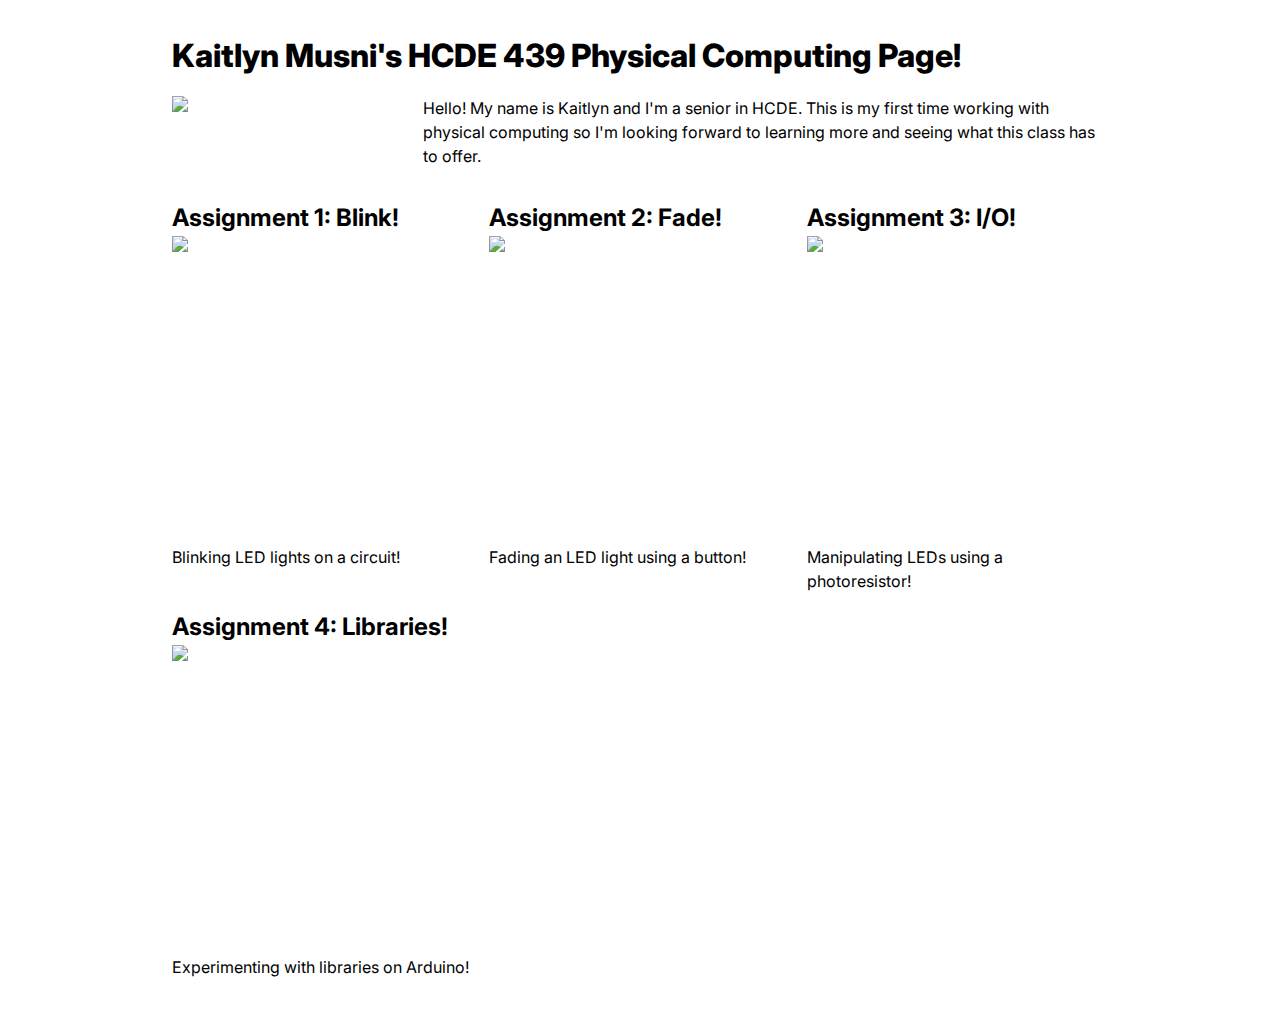
==== index.html @ 71eaeadd "completed a4" ====
<!DOCTYPE html>
<html>
  <head>
    <meta charset="utf-8" />
    <meta name="viewport" content="width=device-width, maximum-scale=1.0" />

    <title>Kaitlyn Musni's HCDE 439 Physical Computing Page!</title>

    <link href="style.css" rel="stylesheet" />
  </head>
  <body>
    <h1>Kaitlyn Musni's HCDE 439 Physical Computing Page!</h1>

    <div class="header">
      <img src="IMG_3631.jpg" />
      <p>
        Hello! My name is Kaitlyn and I'm a senior in HCDE. This is my first
        time working with physical computing so I'm looking forward to
        learning more and seeing what this class has to offer.
      </p>
    </div>

    <div class="grid">
      <div class="assignment">
        <a href="a1.html">
          <h2>Assignment 1: Blink!</h2>
          <img src="blink.GIF" />
        </a>
        <p>Blinking LED lights on a circuit!</p>
      </div>

      <div class="assignment">
        <a href="a2.html">
          <h2>Assignment 2: Fade!</h2>
          <img src="fade.GIF" />
        </a>
        <p>Fading an LED light using a button!</p>
      </div>

      <div class="assignment">
        <a href="a3.html">
          <h2>Assignment 3: I/O!</h2>
          <img src="inputoutput.GIF" />
        </a>
        <p>Manipulating LEDs using a photoresistor!</p>
      </div>

      <div class="assignment">
        <a href="a4.html">
          <h2>Assignment 4: Libraries!</h2>
          <img src="libraries.gif" />
        </a>
        <p>Experimenting with libraries on Arduino!</p>
      </div>
    </div>

      




  </body>


</html>
---- style.css ----
@import url("https://fonts.googleapis.com/css2?family=Inter:wght@100;200;300;400;500;600;700;800;900&display=swap");

*,
*::before,
*::after {
  box-sizing: border-box;
}

* {
  margin: 0;
}

img,
picture,
video,
canvas,
svg {
  display: block;
  max-width: 100%;
}

body {
  font-family: "Inter", sans-serif;
  line-height: 1.5;
  -webkit-font-smoothing: antialiased;
  max-width: 1000px;
  padding: 2em;
  margin: auto;
}

h1 {
  font-weight: 800;
}

h2 {
  font-weight: 700;
}

.header {
  display: flex;
  gap: 1em;
  margin-top: 1em;
}

.header img {
  width: 50%;
  object-fit: cover;
}

.grid {
  display: grid;
  grid-template-columns: repeat(auto-fit, minmax(250px, 1fr));
  gap: 1em;
  margin-top: 2em;
}

.assignment a {
  color: #000;
  text-decoration: none;
}

.assignment a:hover {
  color: #f06;
}

.assignment img {
  aspect-ratio: 1;
  object-fit: cover;
}

.assignment p {
  margin-top: 0.5em;
}
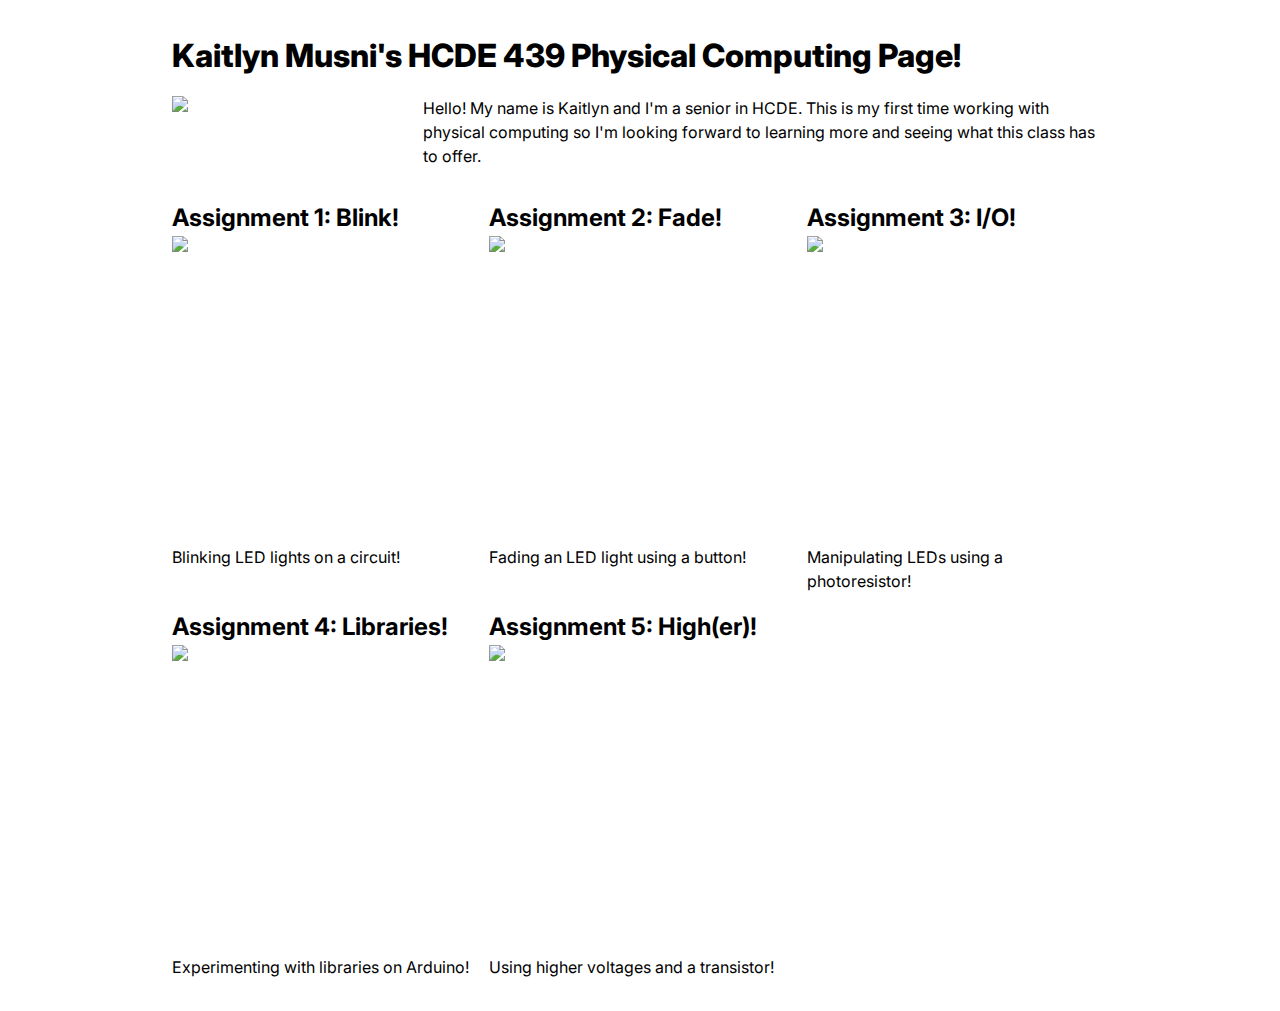
==== commit 64bb9018: "completed a5" ====
--- a/index.html
+++ b/index.html
@@ -52,14 +52,18 @@
         </a>
         <p>Experimenting with libraries on Arduino!</p>
       </div>
+
+      <div class="assignment">
+        <a href="a5.html">
+          <h2>Assignment 5: High(er)!</h2>
+          <img src="transistor.gif" />
+        </a>
+        <p>Using higher voltages and a transistor!</p>
+      </div>
     </div>
-
-      
 
 
 
 
   </body>
-
-
 </html>
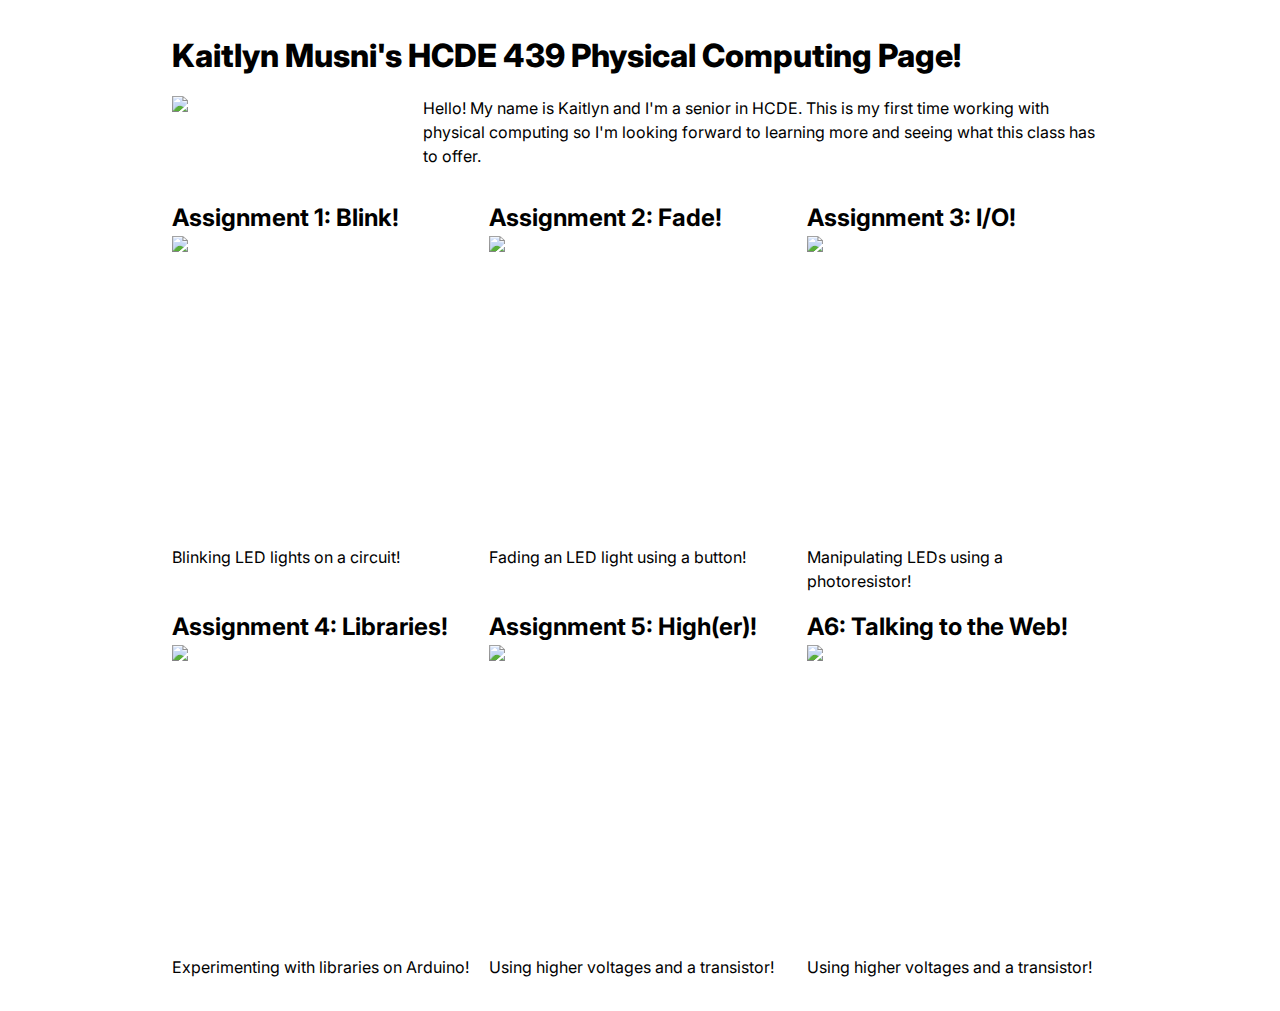
==== commit 3bf9be69: "completed a6" ====
--- a/index.html
+++ b/index.html
@@ -60,6 +60,14 @@
         </a>
         <p>Using higher voltages and a transistor!</p>
       </div>
+
+      <div class="assignment">
+        <a href="a6.html">
+          <h2>A6: Talking to the Web!</h2>
+          <img src="talkingsquare.gif" />
+        </a>
+        <p>Using higher voltages and a transistor!</p>
+      </div>
     </div>
 
 
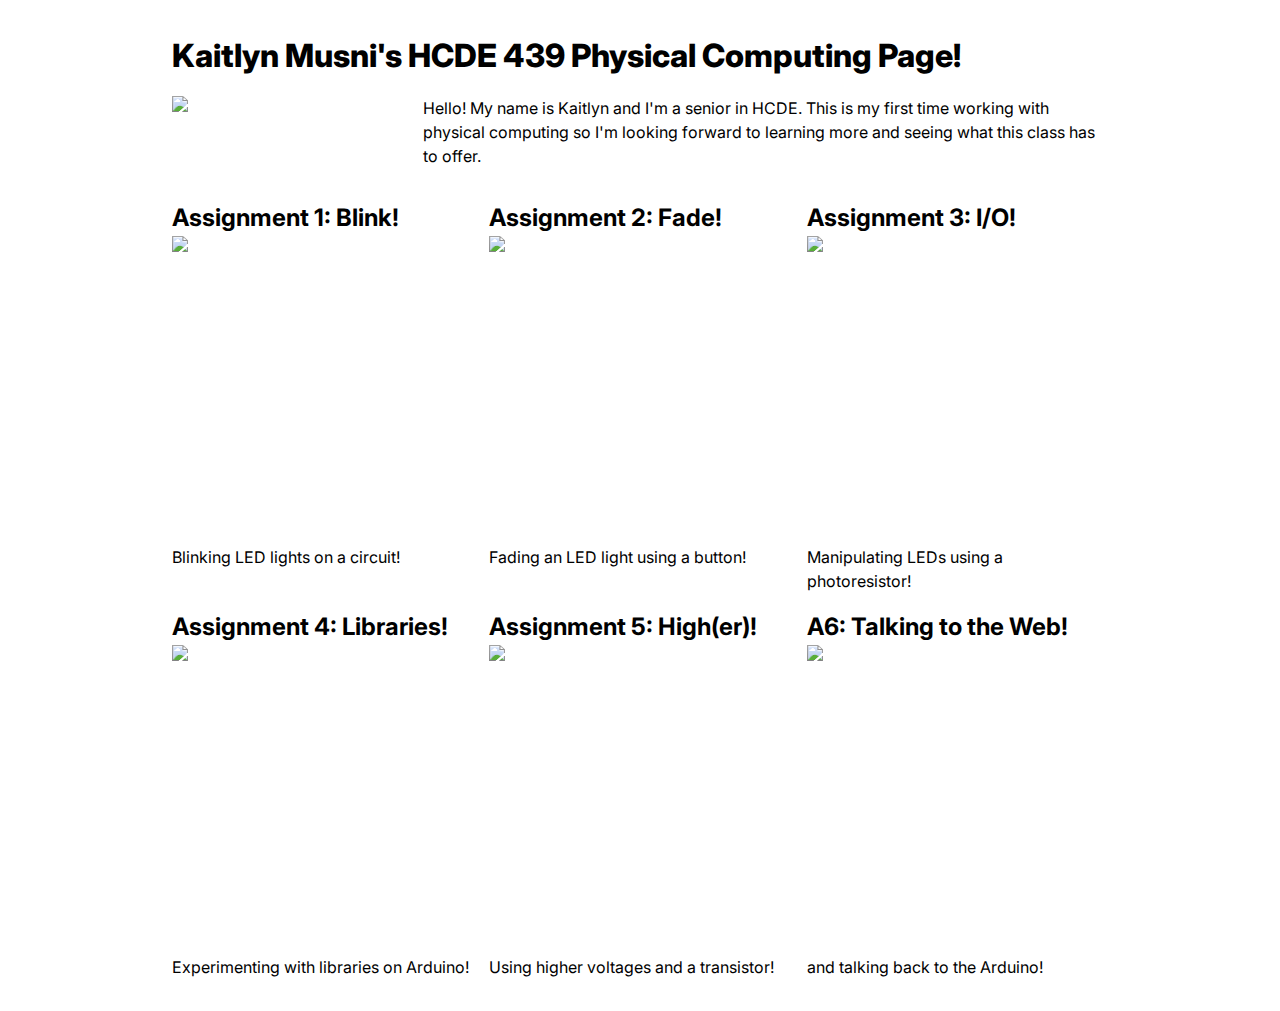
==== commit f395862b: "fixed the home page" ====
--- a/index.html
+++ b/index.html
@@ -66,7 +66,7 @@
           <h2>A6: Talking to the Web!</h2>
           <img src="talkingsquare.gif" />
         </a>
-        <p>Using higher voltages and a transistor!</p>
+        <p>and talking back to the Arduino!</p>
       </div>
     </div>
 
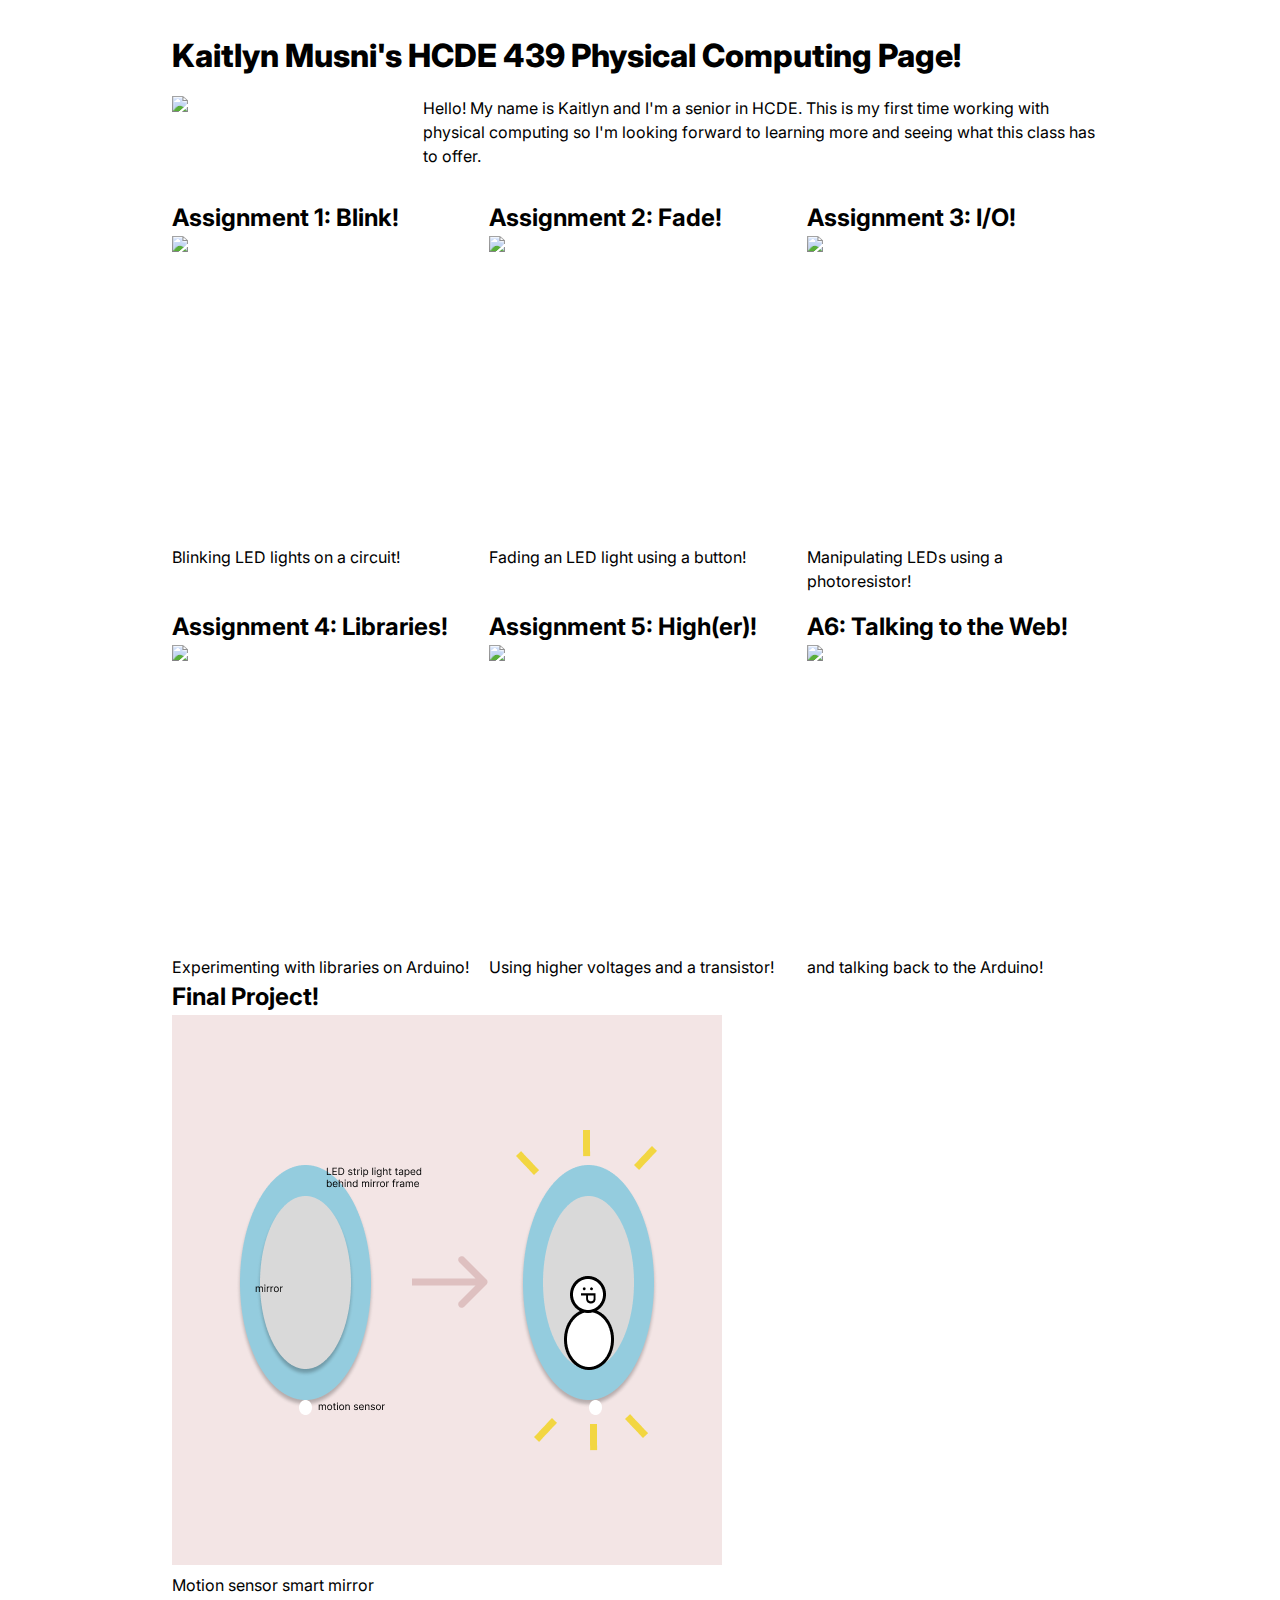
==== commit 1be91a21: "added final proj proposal" ====
--- a/index.html
+++ b/index.html
@@ -70,8 +70,14 @@
       </div>
     </div>
 
-
-
+    <div class="assignment">
+      <a href="a6.html">
+        <h2>Final Project!</h2>
+        <img src="finalprojsketch.png" />
+      </a>
+      <p>Motion sensor smart mirror</p>
+    </div>
+  </div>
 
   </body>
 </html>
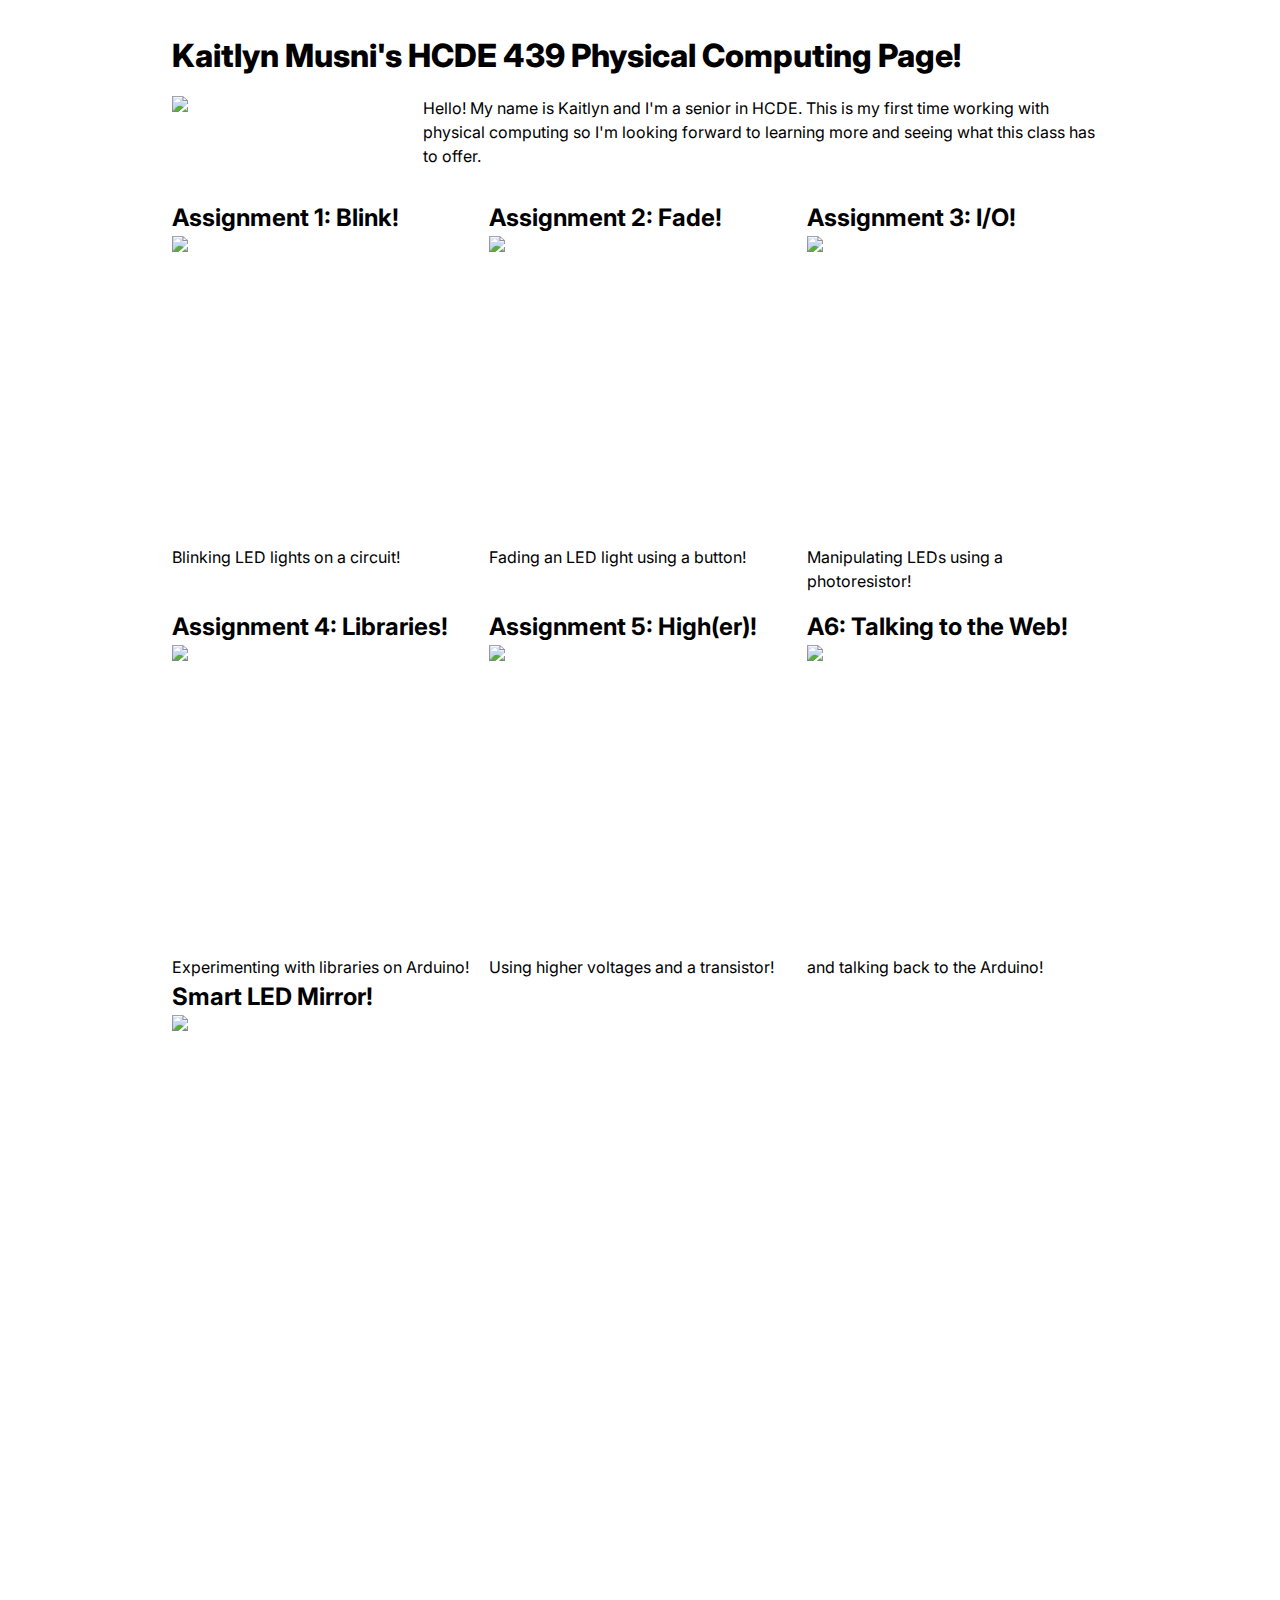
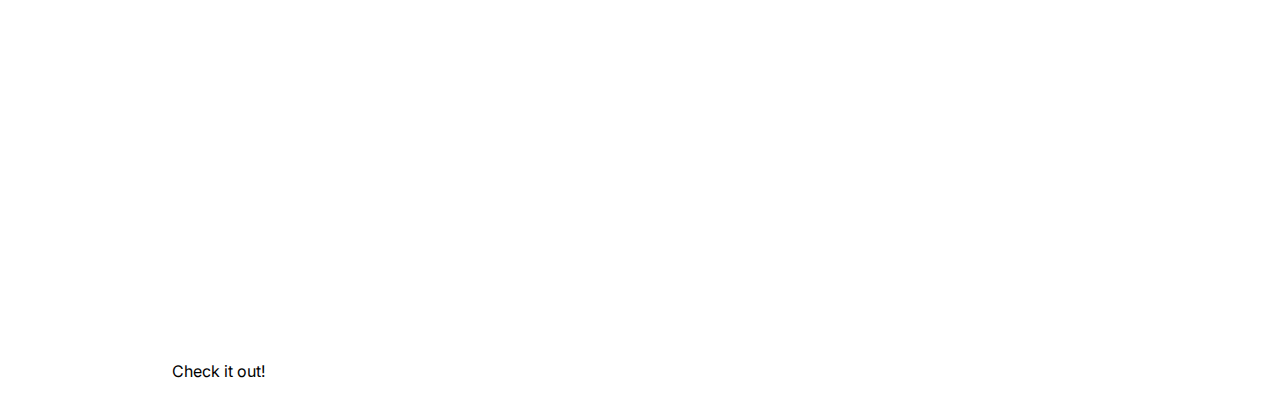
==== commit aee1651d: "testing youtube video link" ====
--- a/index.html
+++ b/index.html
@@ -70,14 +70,23 @@
       </div>
     </div>
 
-    <div class="assignment">
-      <a href="a6.html">
+    <!-- <div class="assignment">
+      <a href="finalproj.html">
         <h2>Final Project!</h2>
         <img src="finalprojsketch.png" />
       </a>
       <p>Motion sensor smart mirror</p>
     </div>
-  </div>
+  </div> -->
+
+      <div class="assignment">
+        <a href="afinal.html">
+          <h2>Smart LED Mirror!</h2>
+          <img src="final.gif" />
+        </a>
+        <p>Check it out!</p>
+      </div>
+    </div>
 
   </body>
 </html>
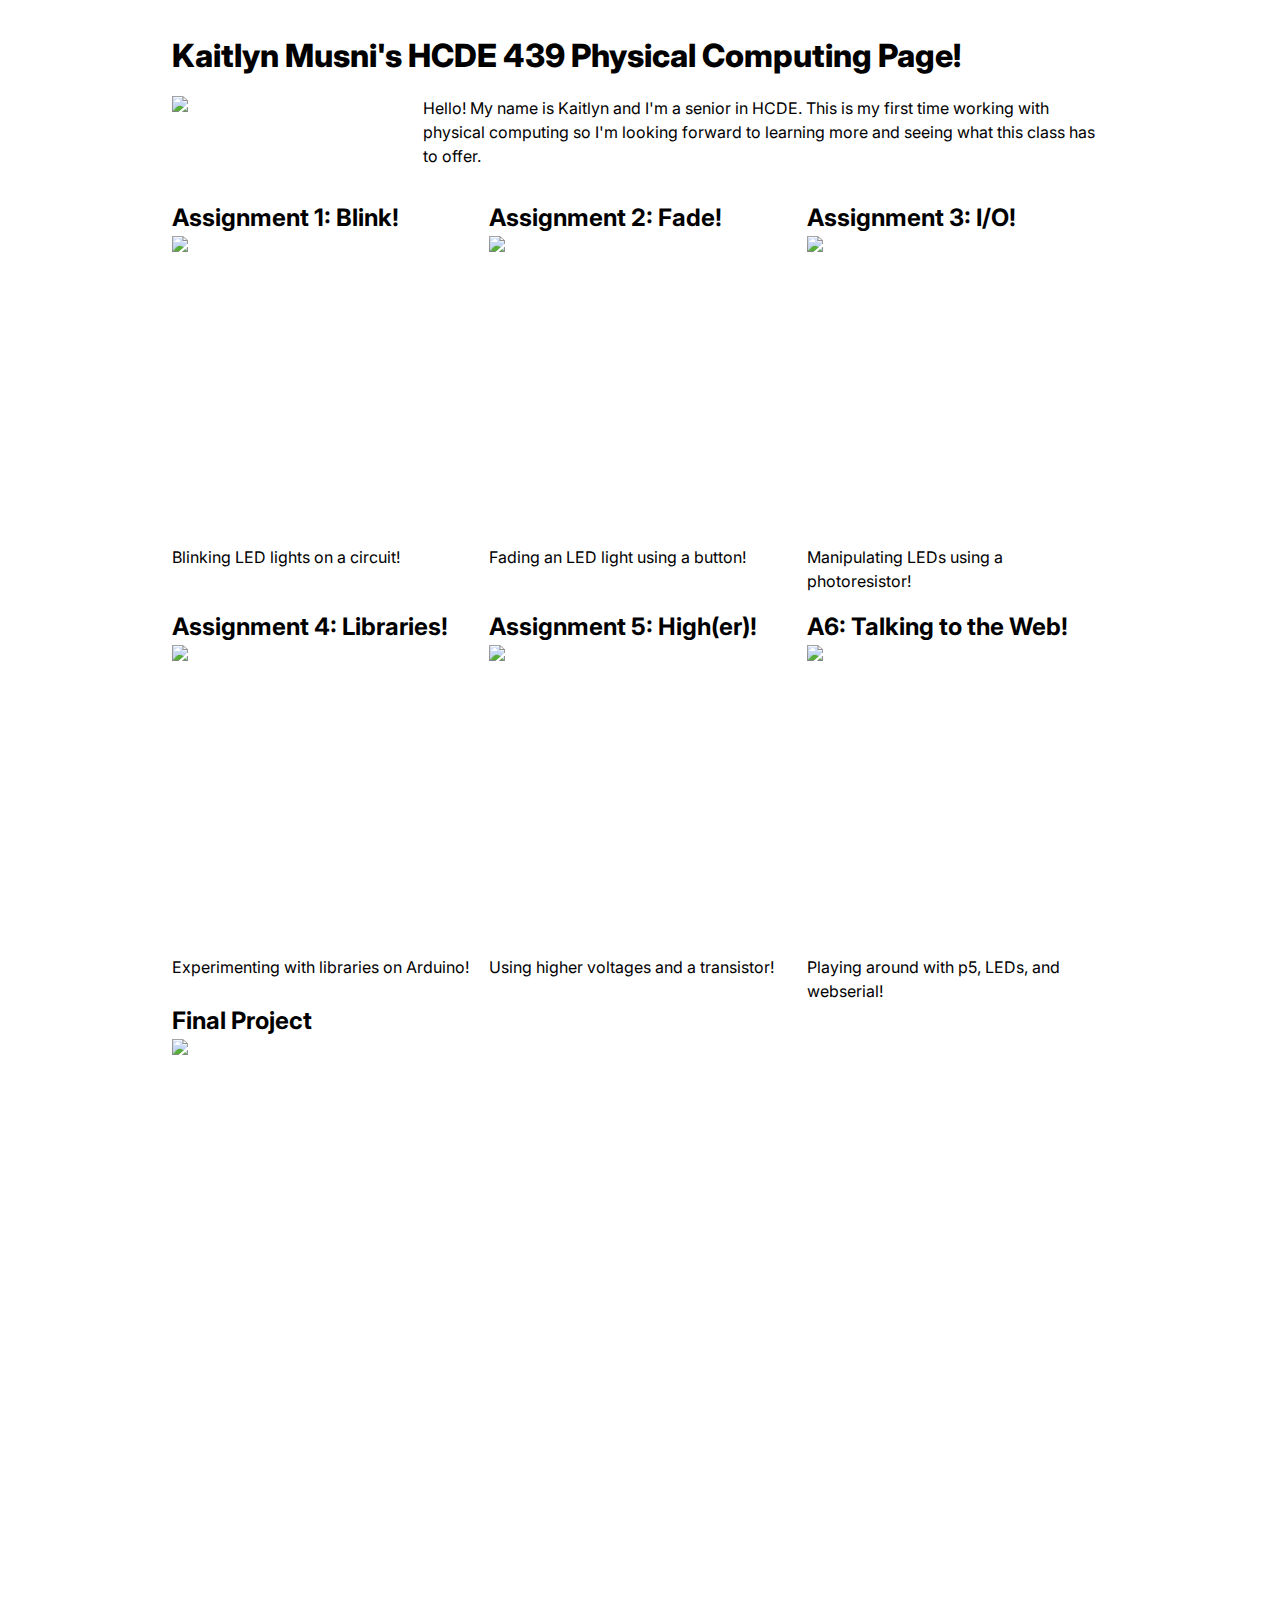
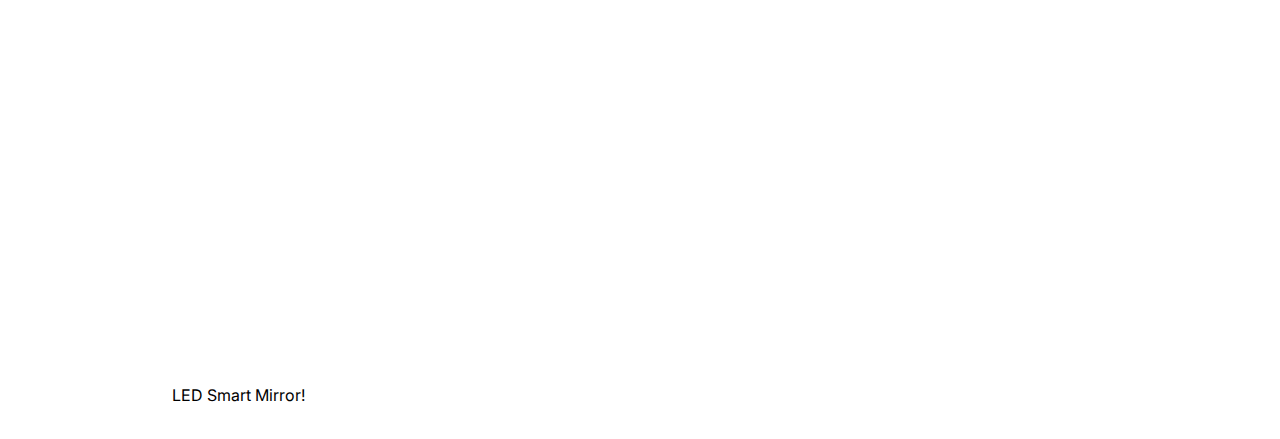
==== commit 27cadf3f: "added final schematic" ====
--- a/index.html
+++ b/index.html
@@ -66,7 +66,7 @@
           <h2>A6: Talking to the Web!</h2>
           <img src="talkingsquare.gif" />
         </a>
-        <p>and talking back to the Arduino!</p>
+        <p>Playing around with p5, LEDs, and webserial!</p>
       </div>
     </div>
 
@@ -81,10 +81,10 @@
 
       <div class="assignment">
         <a href="afinal.html">
-          <h2>Smart LED Mirror!</h2>
+          <h2>Final Project</h2>
           <img src="final.gif" />
         </a>
-        <p>Check it out!</p>
+        <p>LED Smart Mirror!</p>
       </div>
     </div>
 
